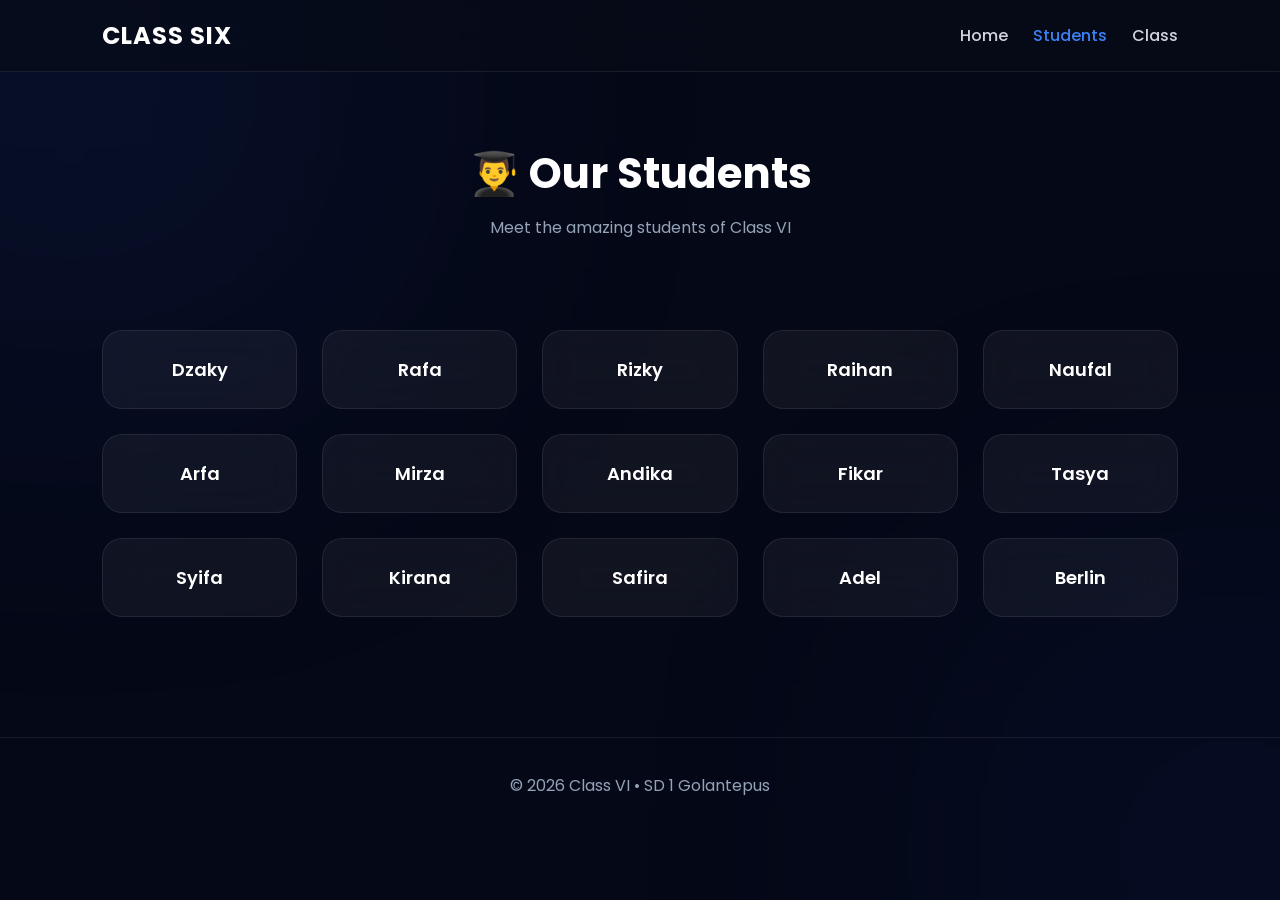
==== daftar.html @ 58df3f53 "Add files via upload" ====
<!DOCTYPE html><html lang="en"><head>

    <meta charset="UTF-8">
    <meta name="viewport" content="width=device-width, initial-scale=1.0">

    <title>Students | Class Six</title>

    <link rel="preconnect" href="https://fonts.googleapis.com">
    <link rel="preconnect" href="https://fonts.gstatic.com" crossorigin="">

    <link href="https://fonts.googleapis.com/css2?family=Poppins:wght@300;400;500;600;700&amp;display=swap" rel="stylesheet">

    <link rel="stylesheet" href="css/style.css">

<link rel="stylesheet" href="style.css"></head>

<body>

<header class="navbar">

    <h2>CLASS SIX</h2>

    <nav>

        <a href="home.html">Home</a>
        <a href="daftar.html" class="active">Students</a>
        <a href="class.html">Class</a>

    </nav>

</header>

<section class="page-header">

    <h1>👨‍🎓 Our Students</h1>

    <p>
        Meet the amazing students of Class VI
    </p>

</section>

<section class="students">

    <div class="student-card">Dzaky</div>

    <div class="student-card">Rafa</div>

    <div class="student-card">Rizky</div>

    <div class="student-card">Raihan</div>

    <div class="student-card">Naufal</div>

    <div class="student-card">Arfa</div>
    
    <div class="student-card">Mirza</div>

    <div class="student-card">Andika</div>

    <div class="student-card">Fikar</div>

    <div class="student-card">Tasya</div>

    <div class="student-card">Syifa</div>

    <div class="student-card">Kirana</div>

    <div class="student-card">Safira</div>

    <div class="student-card">Adel</div>

    <div class="student-card">Berlin</div>

</section>

<footer>

    <p>© 2026 Class VI • SD 1 Golantepus</p>

</footer>

<script src="js/script.js"></script>



<script src="script.js"></script></body></html>
---- style.css ----
/* ==========================
   CLASS SIX WEBSITE
   Theme : Black & Blue
========================== */

*{
    margin:0;
    padding:0;
    box-sizing:border-box;
    font-family:'Poppins',sans-serif;
}

html{
    scroll-behavior:smooth;
}

body{

    background:#050816;
    color:white;
    overflow-x:hidden;

}

/* Scrollbar */

::-webkit-scrollbar{
    width:10px;
}

::-webkit-scrollbar-track{
    background:#081120;
}

::-webkit-scrollbar-thumb{

    background:#2563eb;
    border-radius:50px;

}

::-webkit-scrollbar-thumb:hover{

    background:#3b82f6;

}

/* Background Glow */

body::before{

    content:"";

    position:fixed;

    width:500px;
    height:500px;

    background:#2563eb;

    filter:blur(180px);

    opacity:.15;

    top:-180px;
    left:-180px;

    z-index:-2;

}

body::after{

    content:"";

    position:fixed;

    width:450px;
    height:450px;

    background:#1d4ed8;

    filter:blur(180px);

    opacity:.12;

    right:-180px;
    bottom:-180px;

    z-index:-2;

}

/* Navbar */

header{

    position:sticky;

    top:0;

    width:100%;

    display:flex;

    justify-content:space-between;

    align-items:center;

    padding:18px 8%;

    backdrop-filter:blur(20px);

    background:rgba(8,12,25,.70);

    border-bottom:1px solid rgba(255,255,255,.08);

    z-index:999;

}

.logo,
header h2{

    font-size:24px;

    font-weight:700;

    letter-spacing:1px;

}

nav{

    display:flex;

    gap:25px;

}

nav a{

    color:#d1d5db;

    text-decoration:none;

    transition:.3s;

    font-weight:500;

}

nav a:hover{

    color:#60a5fa;

}

.active{

    color:#3b82f6 !important;

}

/* Landing */

.landing{

    min-height:100vh;

    display:flex;

    justify-content:center;

    align-items:center;

    padding:40px;

}

.hero{

    max-width:900px;

    text-align:center;

    animation:fade 1s ease;

}

.banner{

    width:100%;

    max-width:720px;

    border-radius:22px;

    box-shadow:0 0 35px rgba(37,99,235,.35);

    transition:.4s;

}

.banner:hover{

    transform:scale(1.02);

}

.hello{

    margin-top:30px;

    font-size:20px;

    color:#cbd5e1;

}

.hero h2{

    margin-top:15px;

    font-size:38px;

    font-weight:700;

}

.hero h2 span{

    color:#3b82f6;

}

.desc{

    margin-top:15px;

    color:#94a3b8;

}

.button{

    display:inline-flex;

    align-items:center;

    gap:10px;

    margin-top:40px;

    padding:15px 35px;

    background:#2563eb;

    color:white;

    text-decoration:none;

    border-radius:15px;

    transition:.3s;

    box-shadow:0 0 25px rgba(37,99,235,.35);

}

.button:hover{

    background:#3b82f6;

    transform:translateY(-4px);

}

/* Hero Home */

.hero-home{

    display:flex;

    align-items:center;

    justify-content:center;

    gap:60px;

    padding:80px 8%;

    flex-wrap:wrap;

}

.class-photo{

    width:420px;

    border-radius:22px;

    box-shadow:0 0 30px rgba(37,99,235,.3);

}

.hero-text{

    max-width:500px;

}

.hero-text h1{

    font-size:45px;

    margin-bottom:15px;

}

.hero-text p{

    color:#cbd5e1;

    line-height:1.8;

}

/* Cards */

.information,
.menu,
.students,
.schedule{

    padding:60px 8%;

    display:grid;

    gap:25px;

}

.information{

    grid-template-columns:repeat(auto-fit,minmax(220px,1fr));

}

.menu{

    grid-template-columns:repeat(auto-fit,minmax(260px,1fr));

}

.students{

    grid-template-columns:repeat(auto-fit,minmax(180px,1fr));

}

.schedule{

    grid-template-columns:repeat(auto-fit,minmax(300px,1fr));

}

.card,
.menu-card,
.student-card,
.day-card{

    background:rgba(255,255,255,.05);

    backdrop-filter:blur(20px);

    border:1px solid rgba(255,255,255,.08);

    border-radius:20px;

    padding:25px;

    transition:.35s;

}

.card:hover,
.menu-card:hover,
.student-card:hover,
.day-card:hover{

    transform:translateY(-8px);

    border-color:#2563eb;

    box-shadow:0 0 25px rgba(37,99,235,.25);

}

.menu-card{

    text-decoration:none;

    color:white;

}

.student-card{

    text-align:center;

    font-size:18px;

    font-weight:600;

}

.day-card h2{

    margin-bottom:15px;

}

.day-card ul{

    margin-left:20px;

    line-height:2;

    color:#d1d5db;

}

.day-card span{

    display:inline-block;

    margin-top:20px;

    color:#60a5fa;

    font-weight:600;

}

/* Page Header */

.page-header,
.page-title{

    text-align:center;

    padding:70px 20px 30px;

}

.page-header h1,
.page-title h1{

    font-size:42px;

}

.page-header p,
.page-title p{

    color:#94a3b8;

    margin-top:10px;

}

/* Footer */

footer{

    padding:35px;

    text-align:center;

    color:#94a3b8;

    border-top:1px solid rgba(255,255,255,.08);

    margin-top:60px;

}

/* Animation */

@keyframes fade{

    from{

        opacity:0;

        transform:translateY(35px);

    }

    to{

        opacity:1;

        transform:translateY(0);

    }

}

/* Responsive */

@media(max-width:768px){

    header{

        flex-direction:column;

        gap:15px;

        padding:20px;

    }

    nav{

        flex-wrap:wrap;

        justify-content:center;

    }

    .hero h2{

        font-size:28px;

    }

    .hero-text h1{

        font-size:34px;

    }

    .class-photo{

        width:100%;

    }

    .banner{

        width:100%;

    }

    .button{

        width:100%;

        justify-content:center;

    }

}
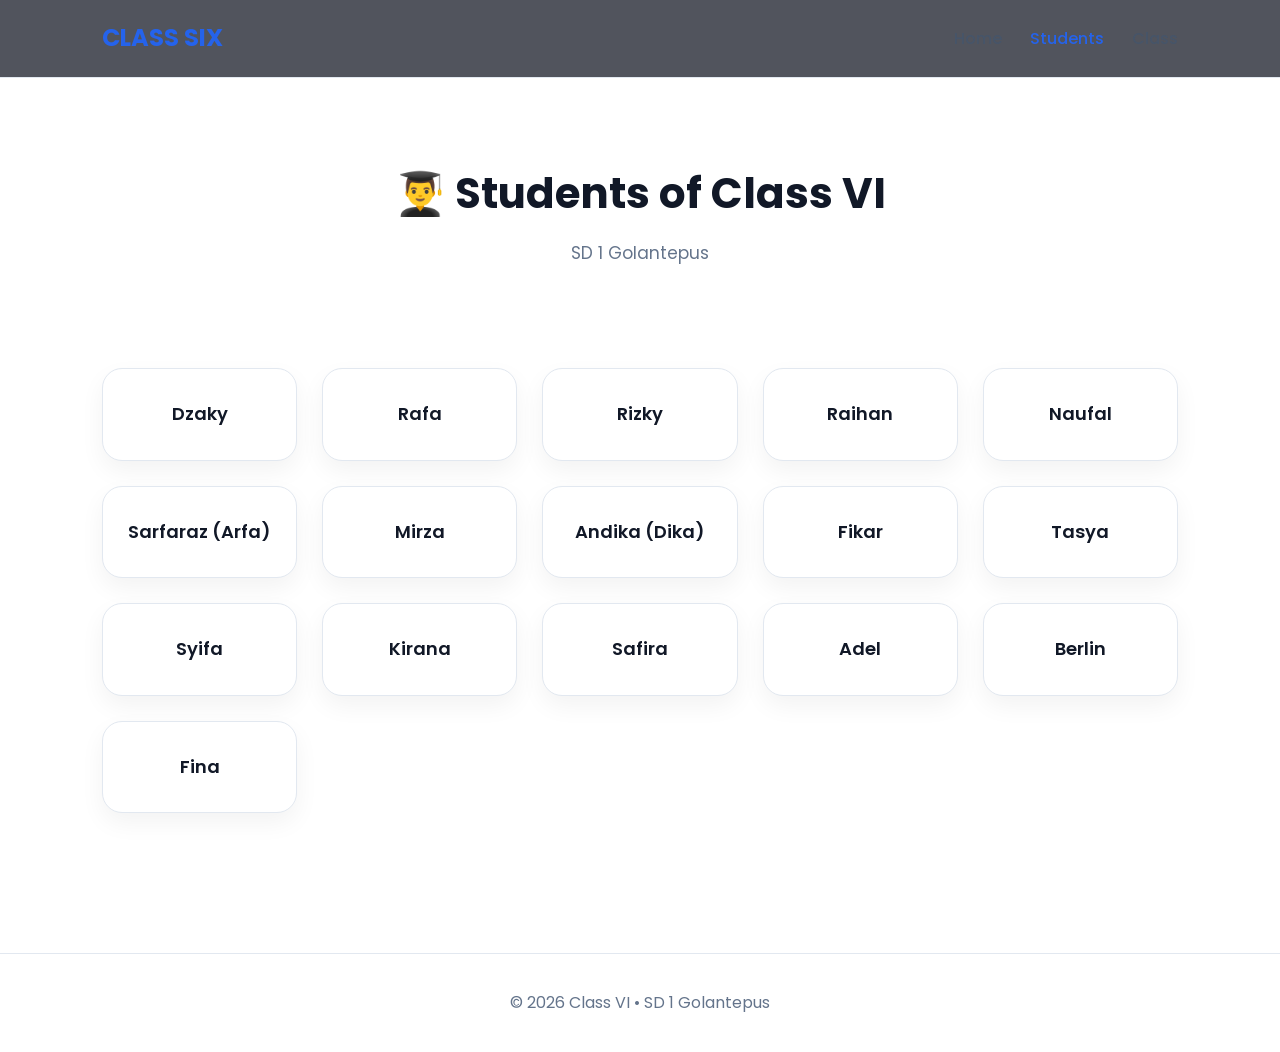
==== commit 8148df0d: "Add files via upload" ====
--- a/daftar.html
+++ b/daftar.html
@@ -1,87 +1,53 @@
-<!DOCTYPE html><html lang="en"><head>
-
+<!DOCTYPE html>
+<html lang="en">
+<head>
     <meta charset="UTF-8">
     <meta name="viewport" content="width=device-width, initial-scale=1.0">
-
     <title>Students | Class Six</title>
-
     <link rel="preconnect" href="https://fonts.googleapis.com">
-    <link rel="preconnect" href="https://fonts.gstatic.com" crossorigin="">
-
-    <link href="https://fonts.googleapis.com/css2?family=Poppins:wght@300;400;500;600;700&amp;display=swap" rel="stylesheet">
-
-    <link rel="stylesheet" href="css/style.css">
-
-<link rel="stylesheet" href="style.css"></head>
-
+    <link rel="preconnect" href="https://fonts.gstatic.com" crossorigin>
+    <link href="https://fonts.googleapis.com/css2?family=Poppins:wght@300;400;500;600;700&display=swap" rel="stylesheet">
+    <link rel="stylesheet" href="style.css">
+</head>
 <body>
 
-<header class="navbar">
-
-    <h2>CLASS SIX</h2>
-
+<header>
+    <div class="logo">CLASS SIX</div>
     <nav>
-
         <a href="home.html">Home</a>
         <a href="daftar.html" class="active">Students</a>
         <a href="class.html">Class</a>
-
     </nav>
-
 </header>
 
-<section class="page-header">
-
-    <h1>👨‍🎓 Our Students</h1>
-
-    <p>
-        Meet the amazing students of Class VI
-    </p>
-
+<section class="page-title">
+    <h1>👨‍🎓 Students of Class VI</h1>
+    <p>SD 1 Golantepus</p>
 </section>
 
 <section class="students">
-
     <div class="student-card">Dzaky</div>
-
     <div class="student-card">Rafa</div>
-
     <div class="student-card">Rizky</div>
-
     <div class="student-card">Raihan</div>
-
     <div class="student-card">Naufal</div>
-
-    <div class="student-card">Arfa</div>
-    
+    <div class="student-card">Sarfaraz (Arfa)</div>
     <div class="student-card">Mirza</div>
-
-    <div class="student-card">Andika</div>
-
+    <div class="student-card">Andika (Dika)</div>
     <div class="student-card">Fikar</div>
-
     <div class="student-card">Tasya</div>
-
     <div class="student-card">Syifa</div>
-
     <div class="student-card">Kirana</div>
-
     <div class="student-card">Safira</div>
-
     <div class="student-card">Adel</div>
-
     <div class="student-card">Berlin</div>
-
+    <div class="student-card">Fina</div>
 </section>
 
 <footer>
-
-    <p>© 2026 Class VI • SD 1 Golantepus</p>
-
+    © 2026 Class VI • SD 1 Golantepus
 </footer>
 
-<script src="js/script.js"></script>
-
-
-
-<script src="script.js"></script></body></html>+<script src="script.js"></script>
+</body>
+</html>
--- a/style.css
+++ b/style.css
@@ -1,7 +1,9 @@
-/* ==========================
+/* ===========================
    CLASS SIX WEBSITE
-   Theme : Black & Blue
-========================== */
+   White & Blue Theme
+=========================== */
+
+@import url('https://fonts.googleapis.com/css2?family=Poppins:wght@300;400;500;600;700;800&display=swap');
 
 *{
     margin:0;
@@ -15,11 +17,10 @@
 }
 
 body{
-
-    background:#050816;
-    color:white;
+    background:#ffffff;
+    color:#111827;
     overflow-x:hidden;
-
+    line-height:1.7;
 }
 
 /* Scrollbar */
@@ -29,66 +30,16 @@
 }
 
 ::-webkit-scrollbar-track{
-    background:#081120;
+    background:#f1f5f9;
 }
 
 ::-webkit-scrollbar-thumb{
-
     background:#2563eb;
-    border-radius:50px;
-
+    border-radius:20px;
 }
 
 ::-webkit-scrollbar-thumb:hover{
-
-    background:#3b82f6;
-
-}
-
-/* Background Glow */
-
-body::before{
-
-    content:"";
-
-    position:fixed;
-
-    width:500px;
-    height:500px;
-
-    background:#2563eb;
-
-    filter:blur(180px);
-
-    opacity:.15;
-
-    top:-180px;
-    left:-180px;
-
-    z-index:-2;
-
-}
-
-body::after{
-
-    content:"";
-
-    position:fixed;
-
-    width:450px;
-    height:450px;
-
     background:#1d4ed8;
-
-    filter:blur(180px);
-
-    opacity:.12;
-
-    right:-180px;
-    bottom:-180px;
-
-    z-index:-2;
-
 }
 
 /* Navbar */
@@ -96,24 +47,21 @@
 header{
 
     position:sticky;
-
     top:0;
 
+    display:flex;
+    justify-content:space-between;
+    align-items:center;
+
     width:100%;
 
-    display:flex;
-
-    justify-content:space-between;
-
-    align-items:center;
-
     padding:18px 8%;
 
+    background:rgba(255,255,255,.92);
+
     backdrop-filter:blur(20px);
 
-    background:rgba(8,12,25,.70);
-
-    border-bottom:1px solid rgba(255,255,255,.08);
+    border-bottom:1px solid #e2e8f0;
 
     z-index:999;
 
@@ -126,7 +74,7 @@
 
     font-weight:700;
 
-    letter-spacing:1px;
+    color:#2563eb;
 
 }
 
@@ -134,31 +82,31 @@
 
     display:flex;
 
-    gap:25px;
+    gap:28px;
 
 }
 
 nav a{
 
-    color:#d1d5db;
-
     text-decoration:none;
 
+    color:#475569;
+
+    font-weight:500;
+
     transition:.3s;
 
-    font-weight:500;
-
 }
 
 nav a:hover{
 
-    color:#60a5fa;
+    color:#2563eb;
 
 }
 
 .active{
 
-    color:#3b82f6 !important;
+    color:#2563eb;
 
 }
 
@@ -180,6 +128,8 @@
 
 .hero{
 
+    width:100%;
+
     max-width:900px;
 
     text-align:center;
@@ -192,11 +142,9 @@
 
     width:100%;
 
-    max-width:720px;
-
-    border-radius:22px;
-
-    box-shadow:0 0 35px rgba(37,99,235,.35);
+    border-radius:20px;
+
+    box-shadow:0 15px 40px rgba(0,0,0,.12);
 
     transition:.4s;
 
@@ -204,73 +152,75 @@
 
 .banner:hover{
 
-    transform:scale(1.02);
+    transform:translateY(-6px);
 
 }
 
 .hello{
 
-    margin-top:30px;
+    margin-top:28px;
+
+    color:#2563eb;
 
     font-size:20px;
 
-    color:#cbd5e1;
-
-}
-
-.hero h2{
+    font-weight:600;
+
+}
+
+.hero h1{
+
+    margin-top:18px;
+
+    font-size:45px;
+
+    line-height:1.3;
+
+}
+
+.hero span{
+
+    color:#2563eb;
+
+}
+
+.desc{
 
     margin-top:15px;
 
-    font-size:38px;
-
-    font-weight:700;
-
-}
-
-.hero h2 span{
-
-    color:#3b82f6;
-
-}
-
-.desc{
-
-    margin-top:15px;
-
-    color:#94a3b8;
+    color:#64748b;
+
+    font-size:17px;
 
 }
 
 .button{
 
-    display:inline-flex;
-
-    align-items:center;
-
-    gap:10px;
+    display:inline-block;
 
     margin-top:40px;
 
-    padding:15px 35px;
+    padding:16px 38px;
+
+    border-radius:14px;
+
+    text-decoration:none;
 
     background:#2563eb;
 
     color:white;
 
-    text-decoration:none;
-
-    border-radius:15px;
+    font-weight:600;
 
     transition:.3s;
 
-    box-shadow:0 0 25px rgba(37,99,235,.35);
+    box-shadow:0 10px 25px rgba(37,99,235,.25);
 
 }
 
 .button:hover{
 
-    background:#3b82f6;
+    background:#1d4ed8;
 
     transform:translateY(-4px);
 
@@ -280,39 +230,15 @@
 
 .hero-home{
 
-    display:flex;
-
-    align-items:center;
-
-    justify-content:center;
-
-    gap:60px;
-
-    padding:80px 8%;
-
-    flex-wrap:wrap;
-
-}
-
-.class-photo{
-
-    width:420px;
-
-    border-radius:22px;
-
-    box-shadow:0 0 30px rgba(37,99,235,.3);
-
-}
-
-.hero-text{
-
-    max-width:500px;
+    padding:90px 8%;
+
+    text-align:center;
 
 }
 
 .hero-text h1{
 
-    font-size:45px;
+    font-size:48px;
 
     margin-bottom:15px;
 
@@ -320,9 +246,9 @@
 
 .hero-text p{
 
-    color:#cbd5e1;
-
-    line-height:1.8;
+    color:#64748b;
+
+    font-size:18px;
 
 }
 
@@ -333,12 +259,12 @@
 .students,
 .schedule{
 
+    display:grid;
+
+    gap:25px;
+
     padding:60px 8%;
 
-    display:grid;
-
-    gap:25px;
-
 }
 
 .information{
@@ -349,7 +275,7 @@
 
 .menu{
 
-    grid-template-columns:repeat(auto-fit,minmax(260px,1fr));
+    grid-template-columns:repeat(auto-fit,minmax(250px,1fr));
 
 }
 
@@ -370,17 +296,17 @@
 .student-card,
 .day-card{
 
-    background:rgba(255,255,255,.05);
-
-    backdrop-filter:blur(20px);
-
-    border:1px solid rgba(255,255,255,.08);
+    background:#ffffff;
+
+    border:1px solid #e2e8f0;
 
     border-radius:20px;
 
     padding:25px;
 
     transition:.35s;
+
+    box-shadow:0 10px 25px rgba(0,0,0,.05);
 
 }
 
@@ -393,7 +319,7 @@
 
     border-color:#2563eb;
 
-    box-shadow:0 0 25px rgba(37,99,235,.25);
+    box-shadow:0 18px 40px rgba(37,99,235,.18);
 
 }
 
@@ -401,7 +327,7 @@
 
     text-decoration:none;
 
-    color:white;
+    color:#111827;
 
 }
 
@@ -417,7 +343,9 @@
 
 .day-card h2{
 
-    margin-bottom:15px;
+    color:#2563eb;
+
+    margin-bottom:12px;
 
 }
 
@@ -425,32 +353,32 @@
 
     margin-left:20px;
 
-    line-height:2;
-
-    color:#d1d5db;
+    color:#475569;
 
 }
 
 .day-card span{
 
-    display:inline-block;
-
-    margin-top:20px;
-
-    color:#60a5fa;
+    display:block;
+
+    margin-top:18px;
+
+    color:#2563eb;
 
     font-weight:600;
 
 }
 
-/* Page Header */
+/* ===========================
+   Page Header
+=========================== */
 
 .page-header,
 .page-title{
 
     text-align:center;
 
-    padding:70px 20px 30px;
+    padding:80px 20px 40px;
 
 }
 
@@ -459,60 +387,258 @@
 
     font-size:42px;
 
+    font-weight:700;
+
+    color:#111827;
+
 }
 
 .page-header p,
 .page-title p{
 
-    color:#94a3b8;
-
     margin-top:10px;
 
-}
-
-/* Footer */
+    color:#64748b;
+
+    font-size:17px;
+
+}
+
+/* ===========================
+   Information Card
+=========================== */
+
+.card h1{
+
+    color:#2563eb;
+
+    font-size:42px;
+
+    margin:10px 0;
+
+}
+
+.card h2{
+
+    font-size:22px;
+
+    color:#111827;
+
+}
+
+.card p{
+
+    color:#64748b;
+
+}
+
+/* ===========================
+   Menu Card
+=========================== */
+
+.menu-card{
+
+    text-align:center;
+
+    cursor:pointer;
+
+}
+
+.menu-card h2{
+
+    font-size:50px;
+
+    margin-bottom:15px;
+
+}
+
+.menu-card h3{
+
+    color:#2563eb;
+
+    margin-bottom:10px;
+
+}
+
+.menu-card p{
+
+    color:#64748b;
+
+}
+
+/* ===========================
+   Student Card
+=========================== */
+
+.student-card{
+
+    cursor:pointer;
+
+    padding:30px 15px;
+
+}
+
+.student-card:hover{
+
+    background:#2563eb;
+
+    color:white;
+
+}
+
+/* ===========================
+   Schedule Card
+=========================== */
+
+.day-card{
+
+    cursor:pointer;
+
+}
+
+.day-card:hover h2{
+
+    color:#1d4ed8;
+
+}
+
+.day-card ul{
+
+    margin-top:15px;
+
+    line-height:2;
+
+}
+
+.day-card li{
+
+    margin-bottom:5px;
+
+}
+
+/* ===========================
+   Footer
+=========================== */
 
 footer{
 
+    margin-top:80px;
+
     padding:35px;
 
     text-align:center;
 
-    color:#94a3b8;
-
-    border-top:1px solid rgba(255,255,255,.08);
-
-    margin-top:60px;
-
-}
-
-/* Animation */
+    border-top:1px solid #e2e8f0;
+
+    color:#64748b;
+
+    background:#fff;
+
+}
+
+/* ===========================
+   Animation
+=========================== */
 
 @keyframes fade{
 
     from{
 
         opacity:0;
-
-        transform:translateY(35px);
+        transform:translateY(40px);
 
     }
 
     to{
 
         opacity:1;
-
         transform:translateY(0);
 
     }
 
 }
 
-/* Responsive */
-
-@media(max-width:768px){
+.hero,
+.hero-home,
+.page-header,
+.page-title,
+.students,
+.schedule,
+.menu,
+.information{
+
+    animation:fade .8s ease;
+
+}
+
+/* ===========================
+   Ripple Button
+=========================== */
+
+.button{
+
+    position:relative;
+
+    overflow:hidden;
+
+}
+
+.ripple{
+
+    position:absolute;
+
+    border-radius:50%;
+
+    transform:scale(0);
+
+    background:rgba(255,255,255,.4);
+
+    animation:ripple .6s linear;
+
+}
+
+@keyframes ripple{
+
+    to{
+
+        transform:scale(4);
+
+        opacity:0;
+
+    }
+
+}
+
+/* ===========================
+   Responsive
+=========================== */
+
+@media (max-width:992px){
+
+    .hero h1{
+        font-size:38px;
+    }
+
+    .hero-text h1{
+        font-size:38px;
+    }
 
     header{
+        padding:16px 5%;
+    }
+
+    .information,
+    .menu,
+    .students,
+    .schedule{
+        padding:50px 5%;
+    }
+
+}
+
+@media (max-width:768px){
+
+    header{
 
         flex-direction:column;
 
@@ -528,38 +654,177 @@
 
         justify-content:center;
 
-    }
-
-    .hero h2{
-
-        font-size:28px;
+        gap:18px;
+
+    }
+
+    .landing{
+
+        padding:25px;
+
+    }
+
+    .hero h1{
+
+        font-size:30px;
 
     }
 
     .hero-text h1{
 
-        font-size:34px;
-
-    }
-
-    .class-photo{
+        font-size:32px;
+
+    }
+
+    .hello{
+
+        font-size:18px;
+
+    }
+
+    .desc{
+
+        font-size:15px;
+
+    }
+
+    .button{
 
         width:100%;
 
-    }
-
-    .banner{
-
-        width:100%;
-
-    }
-
-    .button{
-
-        width:100%;
-
-        justify-content:center;
-
-    }
-
-}+        text-align:center;
+
+    }
+
+    .information{
+
+        grid-template-columns:1fr;
+
+    }
+
+    .menu{
+
+        grid-template-columns:1fr;
+
+    }
+
+    .students{
+
+        grid-template-columns:repeat(2,1fr);
+
+    }
+
+    .schedule{
+
+        grid-template-columns:1fr;
+
+    }
+
+}
+
+@media (max-width:480px){
+
+    .logo,
+    header h2{
+
+        font-size:20px;
+
+    }
+
+    nav{
+
+        gap:12px;
+
+    }
+
+    nav a{
+
+        font-size:14px;
+
+    }
+
+    .hero h1{
+
+        font-size:26px;
+
+    }
+
+    .hero-text h1{
+
+        font-size:26px;
+
+    }
+
+    .page-header h1,
+    .page-title h1{
+
+        font-size:30px;
+
+    }
+
+    .page-header p,
+    .page-title p{
+
+        font-size:15px;
+
+    }
+
+    .students{
+
+        grid-template-columns:1fr;
+
+    }
+
+    .card,
+    .menu-card,
+    .student-card,
+    .day-card{
+
+        padding:20px;
+
+    }
+
+}
+
+/* ===========================
+   Selection
+=========================== */
+
+::selection{
+
+    background:#2563eb;
+
+    color:white;
+
+}
+
+/* ===========================
+   Focus
+=========================== */
+
+a:focus,
+button:focus{
+
+    outline:none;
+
+}
+
+/* ===========================
+   Smooth Hover
+=========================== */
+
+a,
+button,
+.card,
+.menu-card,
+.student-card,
+.day-card,
+.banner{
+
+    transition:all .3s ease;
+
+}
+
+/* ===========================
+   End
+=========================== *
